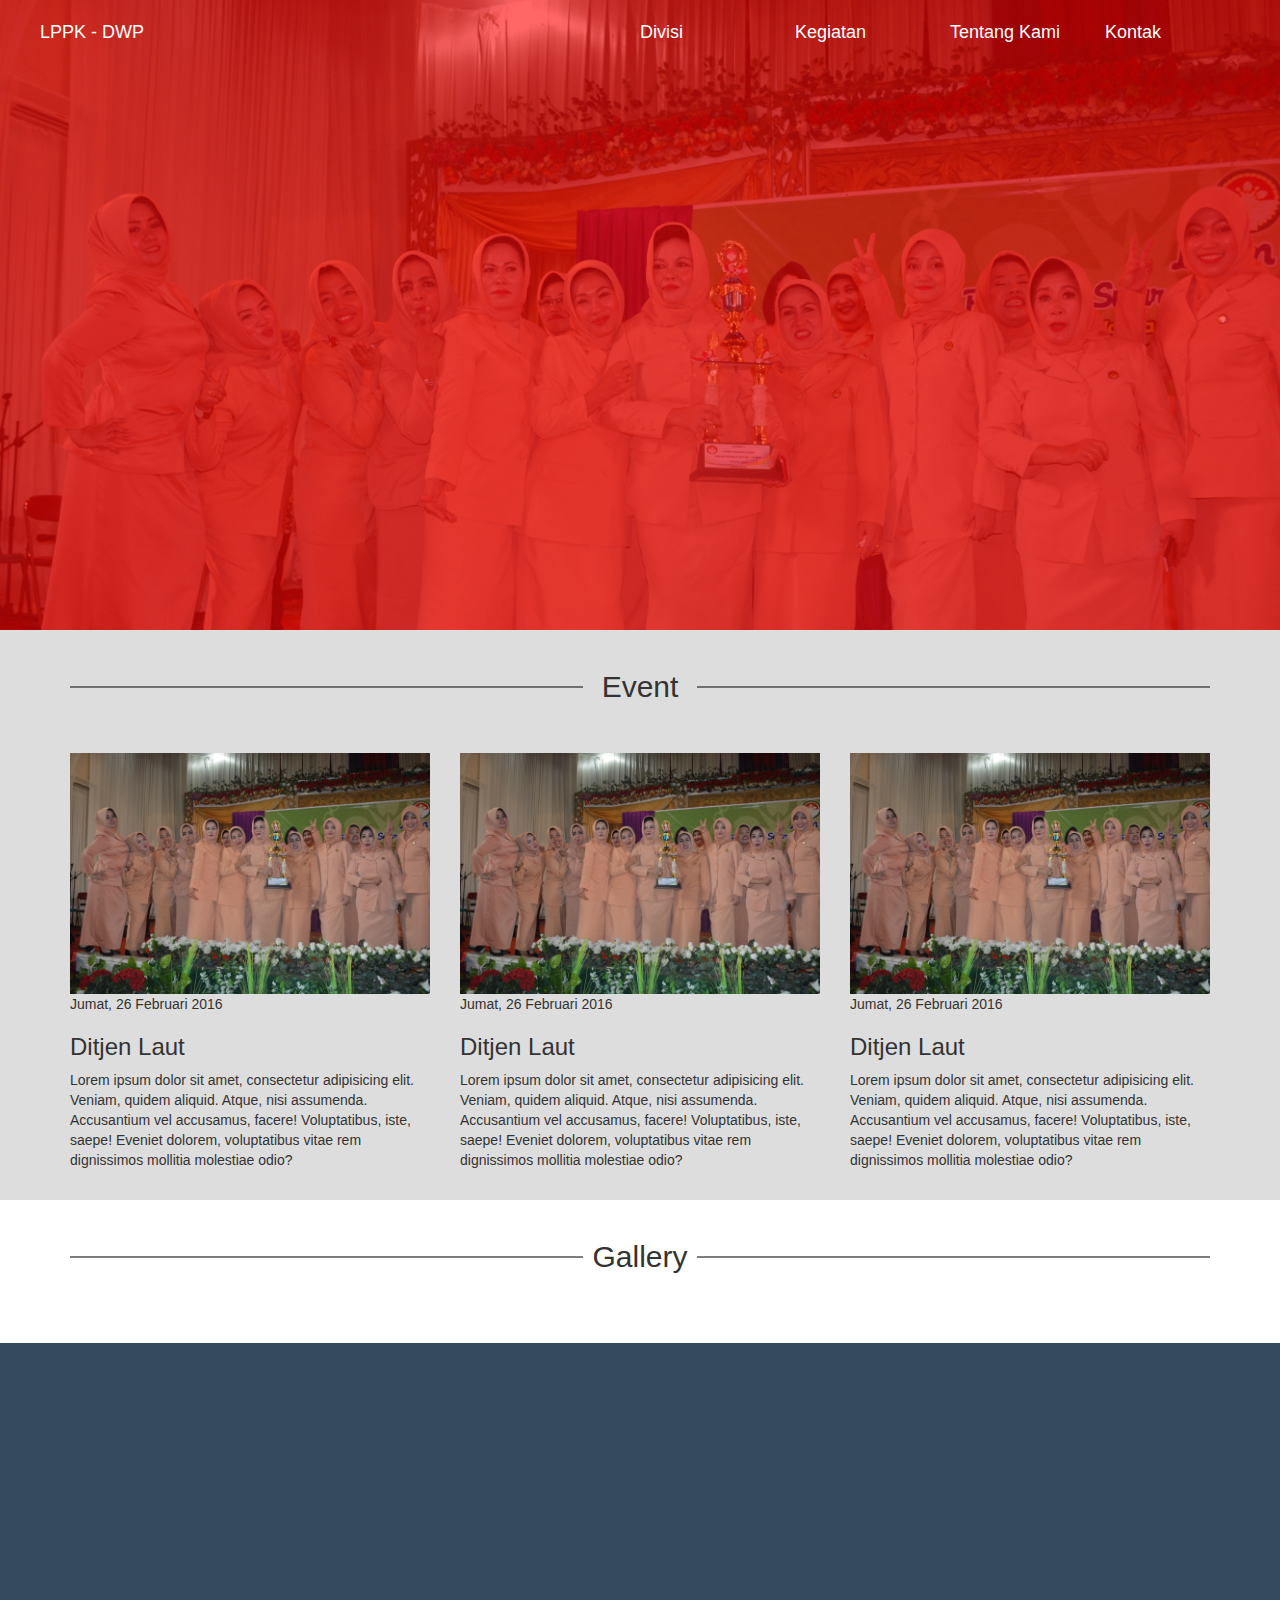
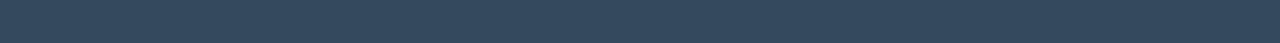
==== frontend/contact.html @ 5dae86fd "init commit" ====
<!DOCTYPE html>
<html lang="en">
<head>
	<meta charset="UTF-8">
	<title>DWP - Kemenhub</title>
	<!-- Latest compiled and minified CSS -->
	<link rel="stylesheet" href="assets/css/bootstrap.min.css">
	<link rel="stylesheet" href="../style.css">
</head>
<body>
	<header class="main-header main-header--70">
		<nav class="main-nav">
			<div class="row">
				<div class="col-md-5">
					<div class="site-logo">
						LPPK - DWP
					</div>
				</div>
				<div class="col-md-7">
					<ul class="site-menu">
					<li class="site-menu__li">
						Divisi
						<ul class="site-submenu">
							<li>
								<a href="#">Bid. Pendidikan</a>
							</li>
							<li>
								<a href="#">Bid. Ekonomi</a>
							</li>
							<li>
								<a href="#">Bid. Sosial Budaya</a>
							</li>
						</ul>
					</li>
					<li class="site-menu__li">
						Kegiatan
						<ul class="site-submenu">
							<li>
								<a href="#">Event</a>
							</li>
							<li>
								<a href="#">Galeri UKM</a>
							</li>
						</ul>
					</li>
					<li class="site-menu__li">
						Tentang Kami
						<ul class="site-submenu">
							<li>
								<a href="#">Sekretariat</a>
							</li>
							<li>
								<a href="#">Kepengurusan</a>
							</li>
							<li>
								<a href="#">DWP Pusat</a>
							</li>
						</ul>
					</li>
					<li class="site-menu__li">
						<a href="#">Kontak</a>
					</li>
					</ul>
				</div>
			</div>
		</nav>
		<img class="header-bg" src="assets/img/dwp.jpg" alt="dharma wanita persatuan">
		<div class="header-overlay"></div>
	</header>
	<main>
		<section class="home-event">
			<div class="container">
				<h2 class="section-title">Event</h2>
				<div class="row">
					<div class="col-md-4">
						<article class="preview-event">
							<img src="assets/img/dwp.jpg">
							<time>Jumat, 26 Februari 2016</time>
							<h3 class="preview-event__title">Ditjen Laut</h3>
							<p class="preview-event__desc">
								Lorem ipsum dolor sit amet, consectetur adipisicing elit. Veniam, quidem aliquid. Atque, nisi assumenda. Accusantium vel accusamus, facere! Voluptatibus, iste, saepe! Eveniet dolorem, voluptatibus vitae rem dignissimos mollitia molestiae odio?
							</p>
						</article>
					</div>
					<div class="col-md-4">
						<article class="preview-event">
							<img src="assets/img/dwp.jpg">
							<time>Jumat, 26 Februari 2016</time>
							<h3 class="preview-event__title">Ditjen Laut</h3>
							<p class="preview-event__desc">
								Lorem ipsum dolor sit amet, consectetur adipisicing elit. Veniam, quidem aliquid. Atque, nisi assumenda. Accusantium vel accusamus, facere! Voluptatibus, iste, saepe! Eveniet dolorem, voluptatibus vitae rem dignissimos mollitia molestiae odio?
							</p>
						</article>
					</div>
					<div class="col-md-4">
						<article class="preview-event">
							<img src="assets/img/dwp.jpg">
							<time>Jumat, 26 Februari 2016</time>
							<h3 class="preview-event__title">Ditjen Laut</h3>
							<p class="preview-event__desc">
								Lorem ipsum dolor sit amet, consectetur adipisicing elit. Veniam, quidem aliquid. Atque, nisi assumenda. Accusantium vel accusamus, facere! Voluptatibus, iste, saepe! Eveniet dolorem, voluptatibus vitae rem dignissimos mollitia molestiae odio?
							</p>
						</article>
					</div>
				</div>
			</div>
		</section>
		<section class="home-gallery">
			<div class="container">
				<h2 class="section-title">Gallery</h2>
			</div>
		</section>
	</main>
	<footer class="main-footer">
		
	</footer>
	<script src="assets/js/jquery.min.js"></script>
</body>
</html>
---- style.css ----
/*
Theme Name: Dharma Wanita Persatuan - Kemenhub
Theme URI: https://wordpress.org/themes/twentyfifteen/
Author: the WordPress team
Author URI: https://wordpress.org/
Description: Our 2015 default theme is clean, blog-focused, and designed for clarity. Twenty Fifteen's simple, straightforward typography is readable on a wide variety of screen sizes, and suitable for multiple languages. We designed it using a mobile-first approach, meaning your content takes center-stage, regardless of whether your visitors arrive by smartphone, tablet, laptop, or desktop computer.
Version: 1.4
License: GNU General Public License v2 or later
License URI: http://www.gnu.org/licenses/gpl-2.0.html
Tags: black, blue, gray, pink, purple, white, yellow, dark, light, two-columns, left-sidebar, fixed-layout, responsive-layout, accessibility-ready, custom-background, custom-colors, custom-header, custom-menu, editor-style, featured-images, microformats, post-formats, rtl-language-support, sticky-post, threaded-comments, translation-ready
Text Domain: twentyfifteen

This theme, like WordPress, is licensed under the GPL.
Use it to make something cool, have fun, and share what you've learned with others.
*/

img {
	max-width: 100%;
}

.main-header {
	max-height: 100vh;
	overflow: hidden;
}

.main-header--half {
	max-height: 50vh;
}

.main-header--half .header-overlay {
	max-height: 50vh;
}

.main-header--70 {
	max-height: 70vh;
}

.main-header--70 .header-overlay {
	max-height: 70vh;
}

.main-nav {
	position: absolute;
	top: 0;
	left: 0;
	width: 100%;
	z-index: 2;
	font-size: 18px;
	padding: 20px 40px;
}

.site-logo {
	color: white;
}

.site-menu {
	position: absolute;
	right: 0;
}

.site-menu li {
	list-style: none;
}

.site-menu__li, .site-menu__li > a {
	position: relative;
	display: inline-block;
	min-width: 150px;
	color: white;
}

.site-menu__li a:hover {
	text-decoration: none;
}

.site-submenu {
	position: absolute;
	left: 0;
	top: 100%;
	padding: 0;
	background: white;
	width: 100%;
	display: none;
}

.site-submenu li a {
	display: block;
	color: black;
	margin: 5px 10px;
	border-bottom: 1px solid blue;
}

.site-submenu li:last-child a {
	border-bottom: 0;
}

.site-menu__li:hover > .site-submenu {
	display: block;
}

.header-bg {
	position: relative;
	z-index: 0;
	max-width: 100%;
}

.header-overlay {
	position: absolute;
	top: 0;
	left: 0;
	width: 100%;
	height: 100%;
	max-height: 100vh;
	background: red;
	opacity: 0.6;
}

section {
	padding: 20px 0;
}

.home-event {
	background: #ddd;
}

.section-title {
	display: block;
	position: relative;
	text-align: center;
	margin-bottom: 50px;
}

.section-title:before, .section-title:after {
	position: absolute;
	top: 50%;
	transform: translateY(-50%);
	content: '';
	border-top: 1px solid black;
	width: 45%;
}

.section-title:before {
	left: 0;
}

.section-title:after {
	right: 0;
}

.main-footer {
	min-height: 300px;
	background: #34495e;
}
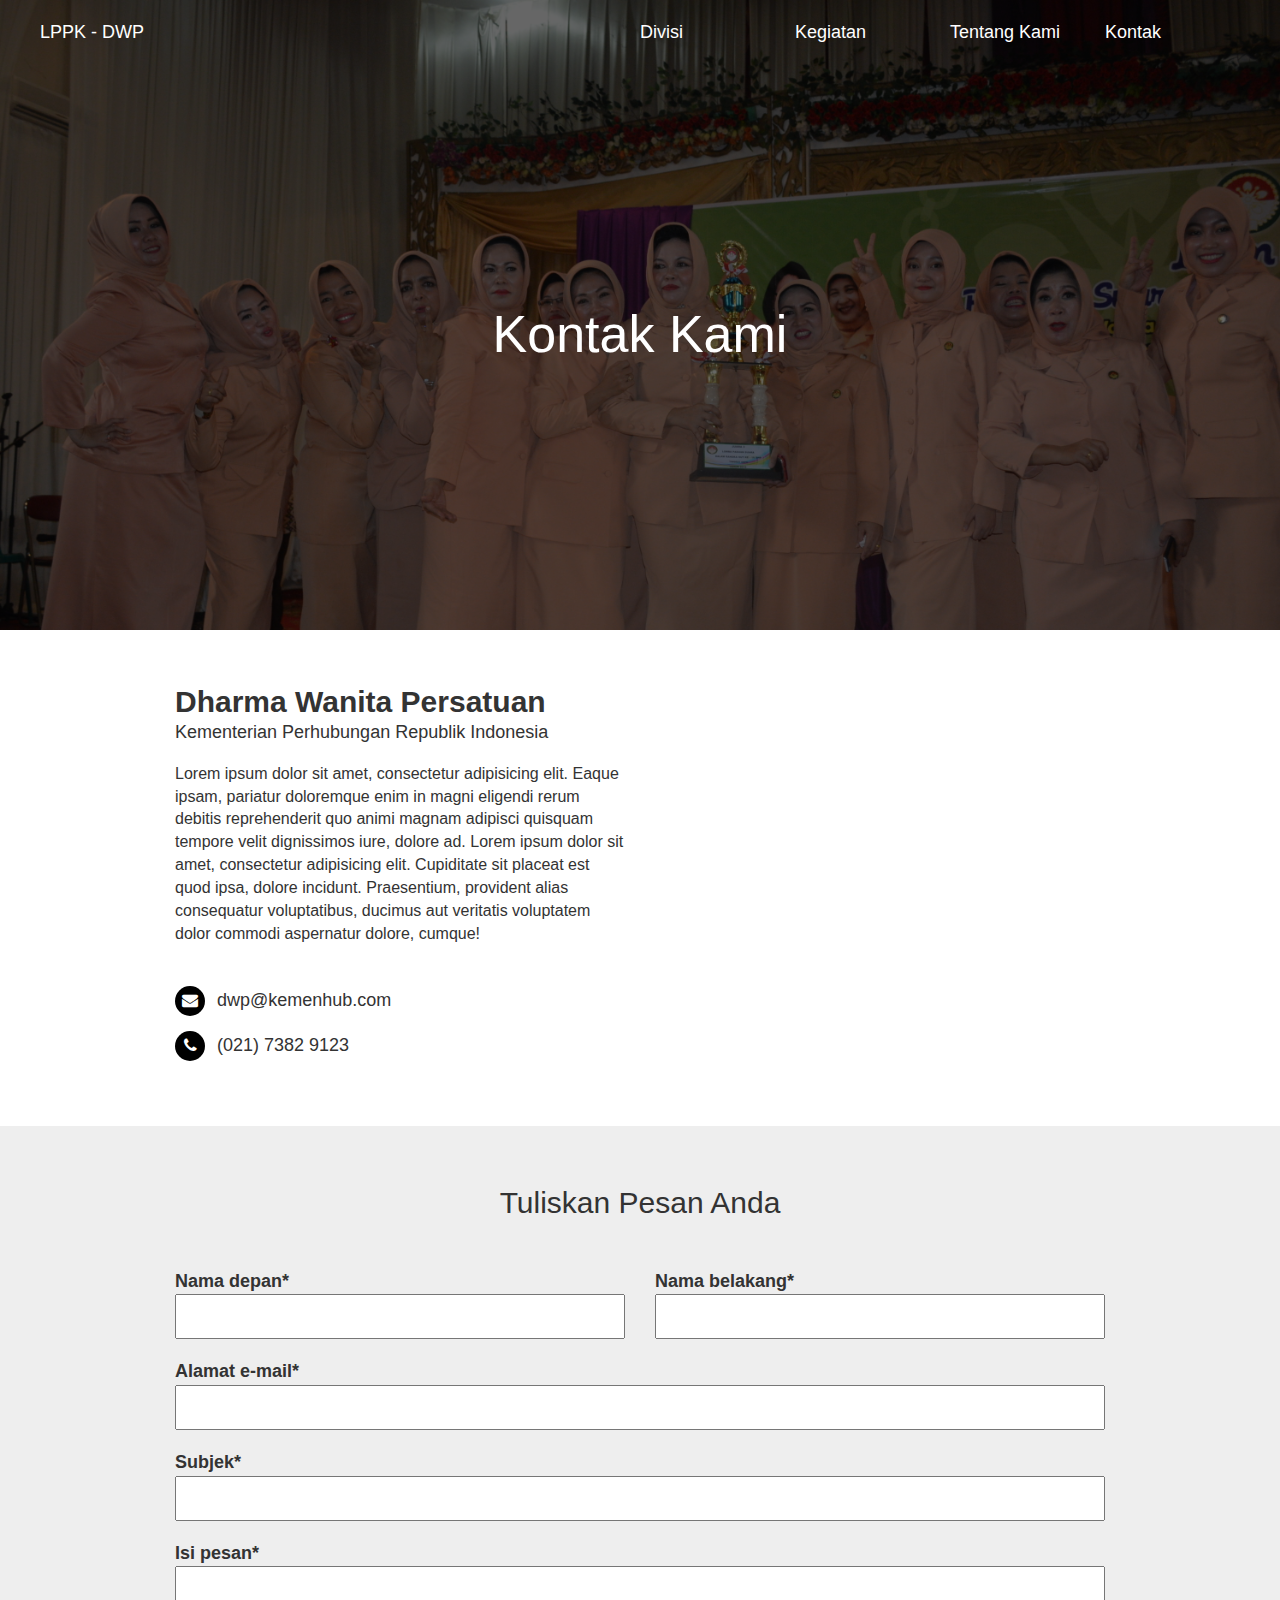
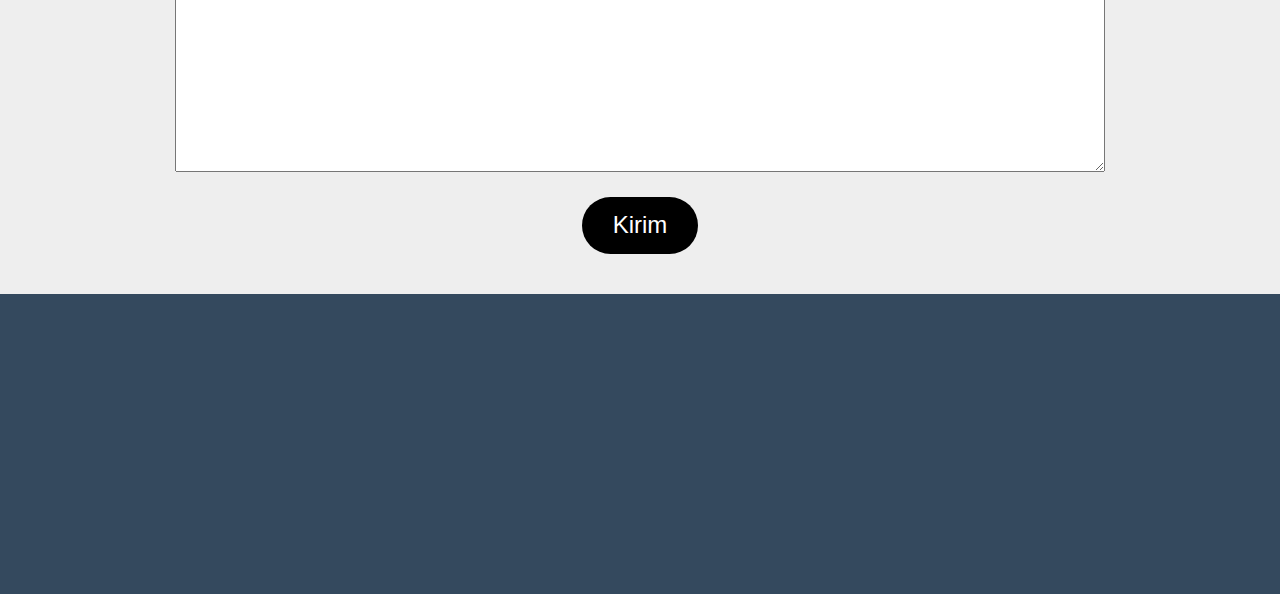
==== commit 367a0956: "add contact page" ====
--- a/frontend/contact.html
+++ b/frontend/contact.html
@@ -6,6 +6,7 @@
 	<!-- Latest compiled and minified CSS -->
 	<link rel="stylesheet" href="assets/css/bootstrap.min.css">
 	<link rel="stylesheet" href="../style.css">
+	<link rel="stylesheet" href="https://maxcdn.bootstrapcdn.com/font-awesome/4.5.0/css/font-awesome.min.css">
 </head>
 <body>
 	<header class="main-header main-header--70">
@@ -65,49 +66,77 @@
 			</div>
 		</nav>
 		<img class="header-bg" src="assets/img/dwp.jpg" alt="dharma wanita persatuan">
-		<div class="header-overlay"></div>
+		<div class="header-overlay">
+			<h1 class="page-title">Kontak Kami</h1>
+		</div>
 	</header>
 	<main>
-		<section class="home-event">
-			<div class="container">
-				<h2 class="section-title">Event</h2>
+		<section class="contact-info">
+			<div class="container container--medium">
 				<div class="row">
-					<div class="col-md-4">
-						<article class="preview-event">
-							<img src="assets/img/dwp.jpg">
-							<time>Jumat, 26 Februari 2016</time>
-							<h3 class="preview-event__title">Ditjen Laut</h3>
-							<p class="preview-event__desc">
-								Lorem ipsum dolor sit amet, consectetur adipisicing elit. Veniam, quidem aliquid. Atque, nisi assumenda. Accusantium vel accusamus, facere! Voluptatibus, iste, saepe! Eveniet dolorem, voluptatibus vitae rem dignissimos mollitia molestiae odio?
-							</p>
-						</article>
+					<div class="col-md-6">
+						<h2 class="contact-info__title">Dharma Wanita Persatuan</h2>
+						<h3 class="contact-info__subtitle">Kementerian Perhubungan Republik Indonesia</h3>
+						<p class="contact-info__desc">
+							Lorem ipsum dolor sit amet, consectetur adipisicing elit. Eaque ipsam, pariatur doloremque enim in magni eligendi rerum debitis reprehenderit quo animi magnam adipisci quisquam tempore velit dignissimos iure, dolore ad. Lorem ipsum dolor sit amet, consectetur adipisicing elit. Cupiditate sit placeat est quod ipsa, dolore incidunt. Praesentium, provident alias consequatur voluptatibus, ducimus aut veritatis voluptatem dolor commodi aspernatur dolore, cumque!
+						</p>
+						<ul class="contact-info__list">
+							<li>
+								<span class="fa fa-envelope"></span>
+								dwp@kemenhub.com
+							</li>
+							<li>
+								<span class="fa fa-phone"></span>
+								(021) 7382 9123
+							</li>
+						</ul>
 					</div>
-					<div class="col-md-4">
-						<article class="preview-event">
-							<img src="assets/img/dwp.jpg">
-							<time>Jumat, 26 Februari 2016</time>
-							<h3 class="preview-event__title">Ditjen Laut</h3>
-							<p class="preview-event__desc">
-								Lorem ipsum dolor sit amet, consectetur adipisicing elit. Veniam, quidem aliquid. Atque, nisi assumenda. Accusantium vel accusamus, facere! Voluptatibus, iste, saepe! Eveniet dolorem, voluptatibus vitae rem dignissimos mollitia molestiae odio?
-							</p>
-						</article>
-					</div>
-					<div class="col-md-4">
-						<article class="preview-event">
-							<img src="assets/img/dwp.jpg">
-							<time>Jumat, 26 Februari 2016</time>
-							<h3 class="preview-event__title">Ditjen Laut</h3>
-							<p class="preview-event__desc">
-								Lorem ipsum dolor sit amet, consectetur adipisicing elit. Veniam, quidem aliquid. Atque, nisi assumenda. Accusantium vel accusamus, facere! Voluptatibus, iste, saepe! Eveniet dolorem, voluptatibus vitae rem dignissimos mollitia molestiae odio?
-							</p>
-						</article>
+					<div class="col-md-6">
+						<div class="map-responsive">
+							<iframe src="https://www.google.com/maps/embed?pb=!1m18!1m12!1m3!1d3961.34729218404!2d106.95914891436666!3d-6.848906568904944!2m3!1f0!2f0!3f0!3m2!1i1024!2i768!4f13.1!3m3!1m2!1s0x2e684bb563e128c7%3A0xeba3a711d22591d9!2sTaman+Rekreasi+Selabintana!5e0!3m2!1sid!2sid!4v1457808683546" width="400" height="400" frameborder="0" style="border:0" allowfullscreen></iframe>
+						</div>
 					</div>
 				</div>
 			</div>
 		</section>
-		<section class="home-gallery">
-			<div class="container">
-				<h2 class="section-title">Gallery</h2>
+		<section class="contact-form">
+			<div class="container container--medium">
+				<h2 class="contact-title align-center">
+					Tuliskan Pesan Anda
+				</h2>
+				<form action="#" class="contact-form__form">
+					<div class="row">
+						<div class="col-md-6">
+							<div class="form__row">
+								<label for="">Nama depan*</label>
+								<input type="text">
+							</div>
+						</div>
+						<div class="col-md-6">		
+							<div class="form__row">
+								<label for="">Nama belakang*</label>
+								<input type="text">
+							</div>
+						</div>	
+					</div>
+					<div class="form__row">
+						<label for="">Alamat e-mail*</label>
+						<input type="text">
+					</div>
+					<div class="form__row">
+						<label for="">Subjek*</label>
+						<input type="text">
+					</div>
+					<div class="form__row">
+						<label for="">Isi pesan*</label>
+						<textarea name="" id="" cols="30" rows="10"></textarea>
+					</div>
+					<div class="align-center">
+						<button class="btn btn--large btn--black btn--round">
+							Kirim
+						</button>
+					</div>
+				</form>
 			</div>
 		</section>
 	</main>
--- a/style.css
+++ b/style.css
@@ -18,6 +18,48 @@
 	max-width: 100%;
 }
 
+.btn:focus {
+	outline: 0;
+}
+
+.btn--black {
+	background: black;
+	color: white;
+}
+
+.btn--black:hover {
+	background: grey;
+}
+
+.btn--round {
+	border-radius: 500px;
+}
+
+.btn--large {
+	padding: 10px 30px;
+	font-size: 24px;
+}
+
+.map-responsive{
+    padding-bottom:56.25%;
+    position:relative;
+    height:0;
+}
+.map-responsive iframe{
+    left:0;
+    top:0;
+    width:100%;
+    position:absolute;
+}
+
+.align-center {
+	text-align: center;
+}
+
+.container--medium {
+	max-width: 960px;
+}
+
 .main-header {
 	max-height: 100vh;
 	overflow: hidden;
@@ -111,16 +153,32 @@
 	width: 100%;
 	height: 100%;
 	max-height: 100vh;
-	background: red;
-	opacity: 0.6;
+	background: rgba(0,0,0,0.6);
+	color: white;
+}
+
+.page-title {
+	position: absolute;
+	top: 50%;
+	left: 50%;
+	transform: translate(-50%,-50%);
+	font-size: 52px;
 }
 
 section {
 	padding: 20px 0;
 }
 
-.home-event {
-	background: #ddd;
+.home-event, .contact-form {
+	background: #eee;
+}
+
+.contact-info {
+	padding: 50px 0;
+}
+
+.contact-title {
+	margin-bottom: 50px;
 }
 
 .section-title {
@@ -147,6 +205,70 @@
 	right: 0;
 }
 
+.contact-info__title, .contact-info__subtitle {
+	margin: 5px 0;
+}
+
+.contact-info__title {
+	font-weight: bold;
+}
+
+.contact-info__subtitle {
+	font-size: 18px;
+	margin-bottom: 20px;
+}
+
+.contact-info__list {
+	padding: 0;
+	margin-top: 40px;
+}
+
+.contact-info__list li {
+	list-style: none;
+	padding: 0;
+	margin-bottom: 15px;
+	font-size: 18px;
+}
+
+.contact-info__list li .fa {
+	padding-top: 6px;
+	text-align: center;
+	color: white;
+	background: black;
+	font-size: 16px;
+	border-radius: 100%;
+	height: 30px;
+	width: 30px;
+	margin-right: 7px;
+}
+
+.contact-info__desc {
+	font-size: 16px;
+}
+
+.contact-form {
+	padding: 40px 0;
+}
+
+.form__row {
+	margin-bottom: 20px;
+}
+
+.form__row label {
+	display: block;
+	margin: 0;
+	font-size: 18px;
+}
+
+.form__row input {
+	width: 100%;
+	height: 45px;
+}
+
+.form__row textarea {
+	width: 100%;
+}
+
 .main-footer {
 	min-height: 300px;
 	background: #34495e;
